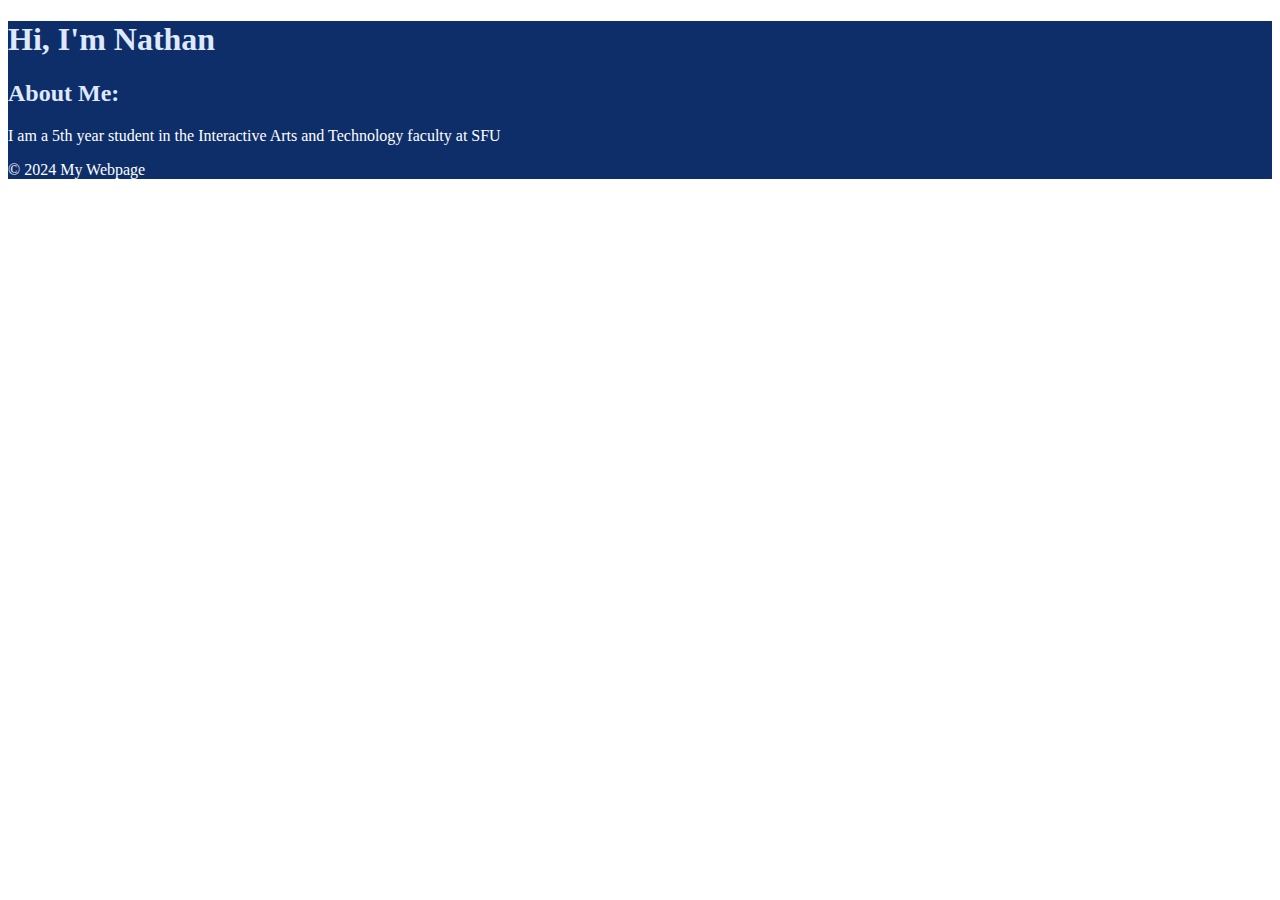
==== index.html @ a0d63782 "Linked css to html" ====
<!DOCTYPE html>
<html lang="en">
  <head>
    <meta charset="UTF-8">
    <meta name="viewport" content="width=device-width, initial-scale=1.0">
    <link rel="stylesheet" href=style.css>
    <title>My Webpage</title>
  </head>
  <body>
    <div>
        <header>
        <h1>Hi, I'm Nathan</h1>
        </header>
        
        <main>
            <h2>About Me:</h2>

        <p>I am a 5th year student in the Interactive Arts and Technology faculty at SFU</p>
        </main>
        
        <footer>
        <p>© 2024 My Webpage</p>
        </footer>
    </div>
  </body>
</html>
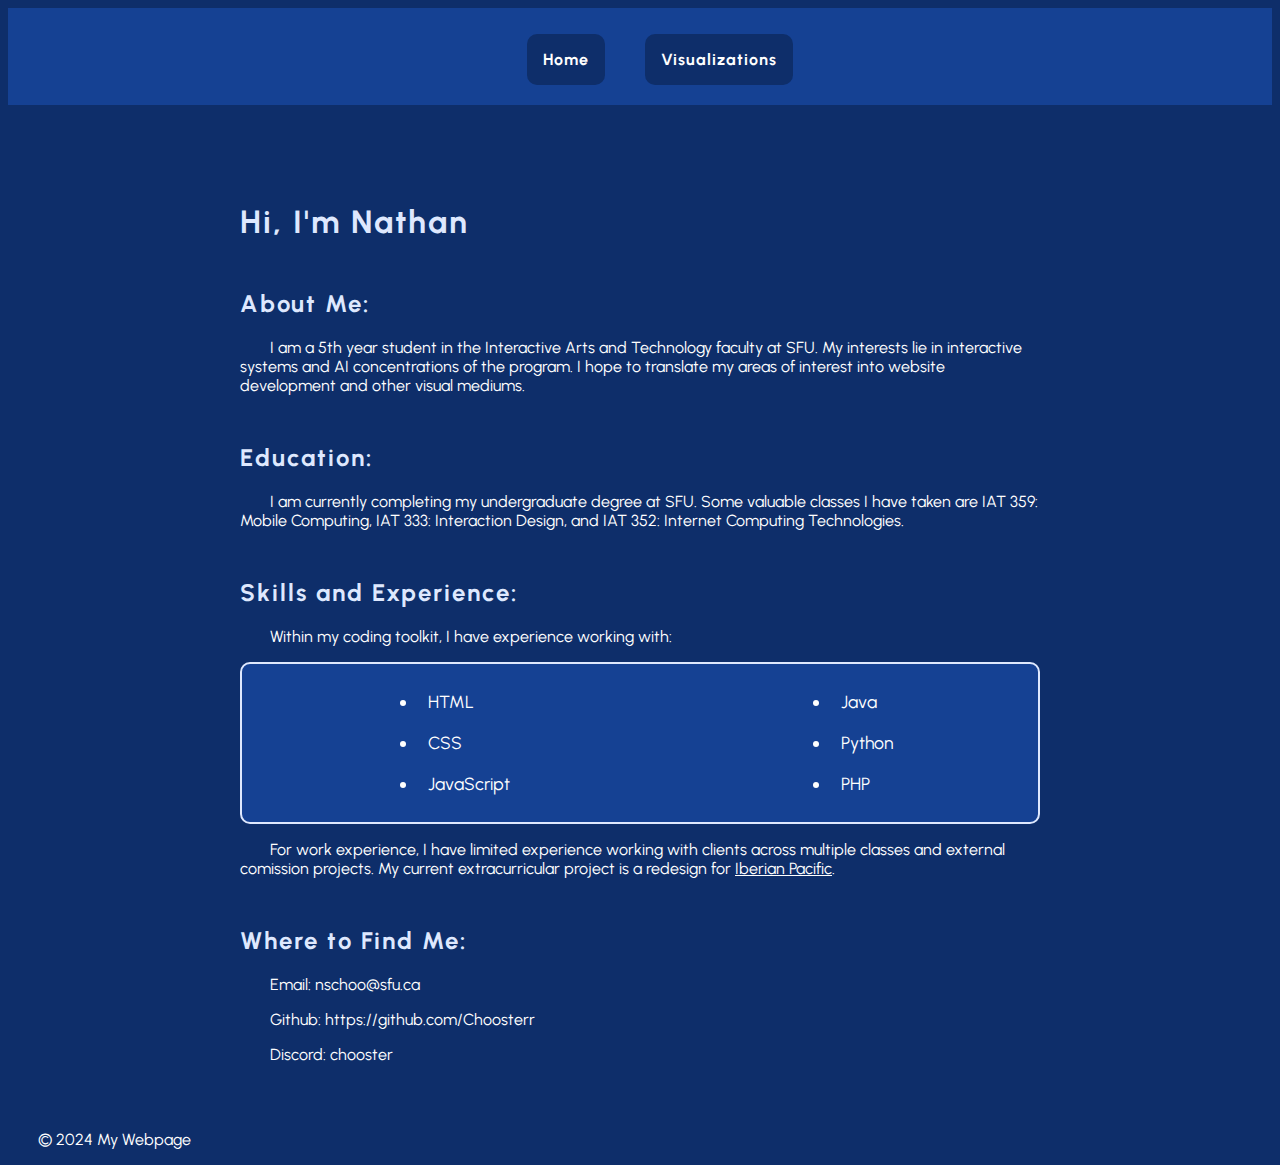
==== commit 5d368e63: "Completed basic website and styling." ====
--- a/index.html
+++ b/index.html
@@ -4,23 +4,66 @@
     <meta charset="UTF-8">
     <meta name="viewport" content="width=device-width, initial-scale=1.0">
     <link rel="stylesheet" href=style.css>
-    <title>My Webpage</title>
+    <link rel="stylesheet" href="https://fonts.googleapis.com/css?family=Urbanist">
+    <title>Nathan Choo - Home</title>
   </head>
   <body>
-    <div>
         <header>
-        <h1>Hi, I'm Nathan</h1>
+          <div class="container-nav">
+            <div class="navbar">
+              <nav>
+                <ul>
+                  <li><a href="#">Home</a></li>
+                  <li><a href="#">Visualizations</a></li>
+                </ul>
+              </nav>
+            </div>
+          </div>
         </header>
         
         <main>
+          <div class="container">         
+            <h1>Hi, I'm Nathan</h1>
             <h2>About Me:</h2>
+            <p>I am a 5th year student in the Interactive Arts and Technology faculty at SFU. My interests lie in
+              interactive systems and AI concentrations of the program. I hope to translate my areas of interest 
+              into website development and other visual mediums.
+            </p>
 
-        <p>I am a 5th year student in the Interactive Arts and Technology faculty at SFU</p>
+            <h2>Education:</h2>
+            <p>I am currently completing my undergraduate degree at SFU. Some valuable classes I have taken are
+              IAT 359: Mobile Computing, IAT 333: Interaction Design, and IAT 352: Internet Computing Technologies.
+            </p>
+
+            <h2>Skills and Experience:</h2>
+            <p>Within my coding toolkit, I have experience working with:</p>
+            <div class="container-list">
+              <ul>
+                <li>HTML</li>
+                <li>CSS</li>
+                <li>JavaScript</li>
+              </ul>
+              <ul>
+                <li>Java</li>
+                <li>Python</li>
+                <li>PHP</li>
+              </ul>
+            </div>
+            <p>For work experience, I have limited experience working with clients across multiple classes and
+              external comission projects. My current extracurricular project is a redesign for 
+              <a href="https://www.iberianpacific.com/" target="_blank">Iberian Pacific</a>. 
+            </p>
+
+            <h2>Where to Find Me:</h2>
+            <p>Email: nschoo@sfu.ca</p>
+            <p>Github: https://github.com/Choosterr</p>
+            <p>Discord: chooster</p>
+          </div>
+
         </main>
         
         <footer>
-        <p>© 2024 My Webpage</p>
+          <p>© 2024 My Webpage</p>
         </footer>
-    </div>
   </body>
 </html>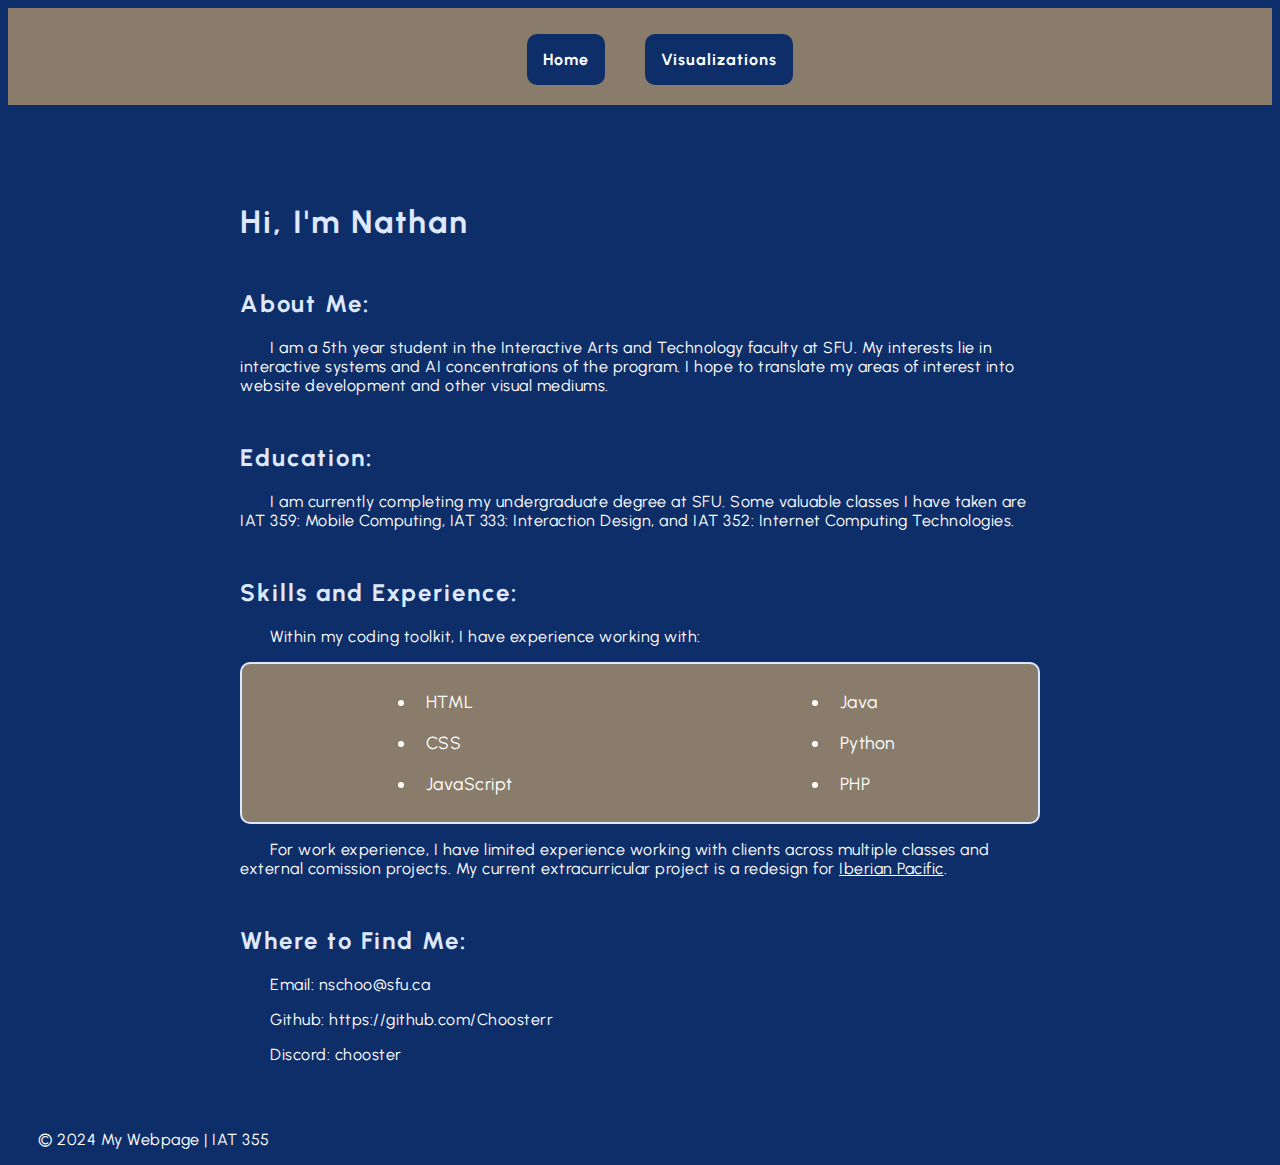
==== commit cc1830de: "Added Javascript integration with SVG" ====
--- a/index.html
+++ b/index.html
@@ -63,7 +63,7 @@
         </main>
         
         <footer>
-          <p>© 2024 My Webpage</p>
+          <p>© 2024 My Webpage | IAT 355</p>
         </footer>
   </body>
 </html>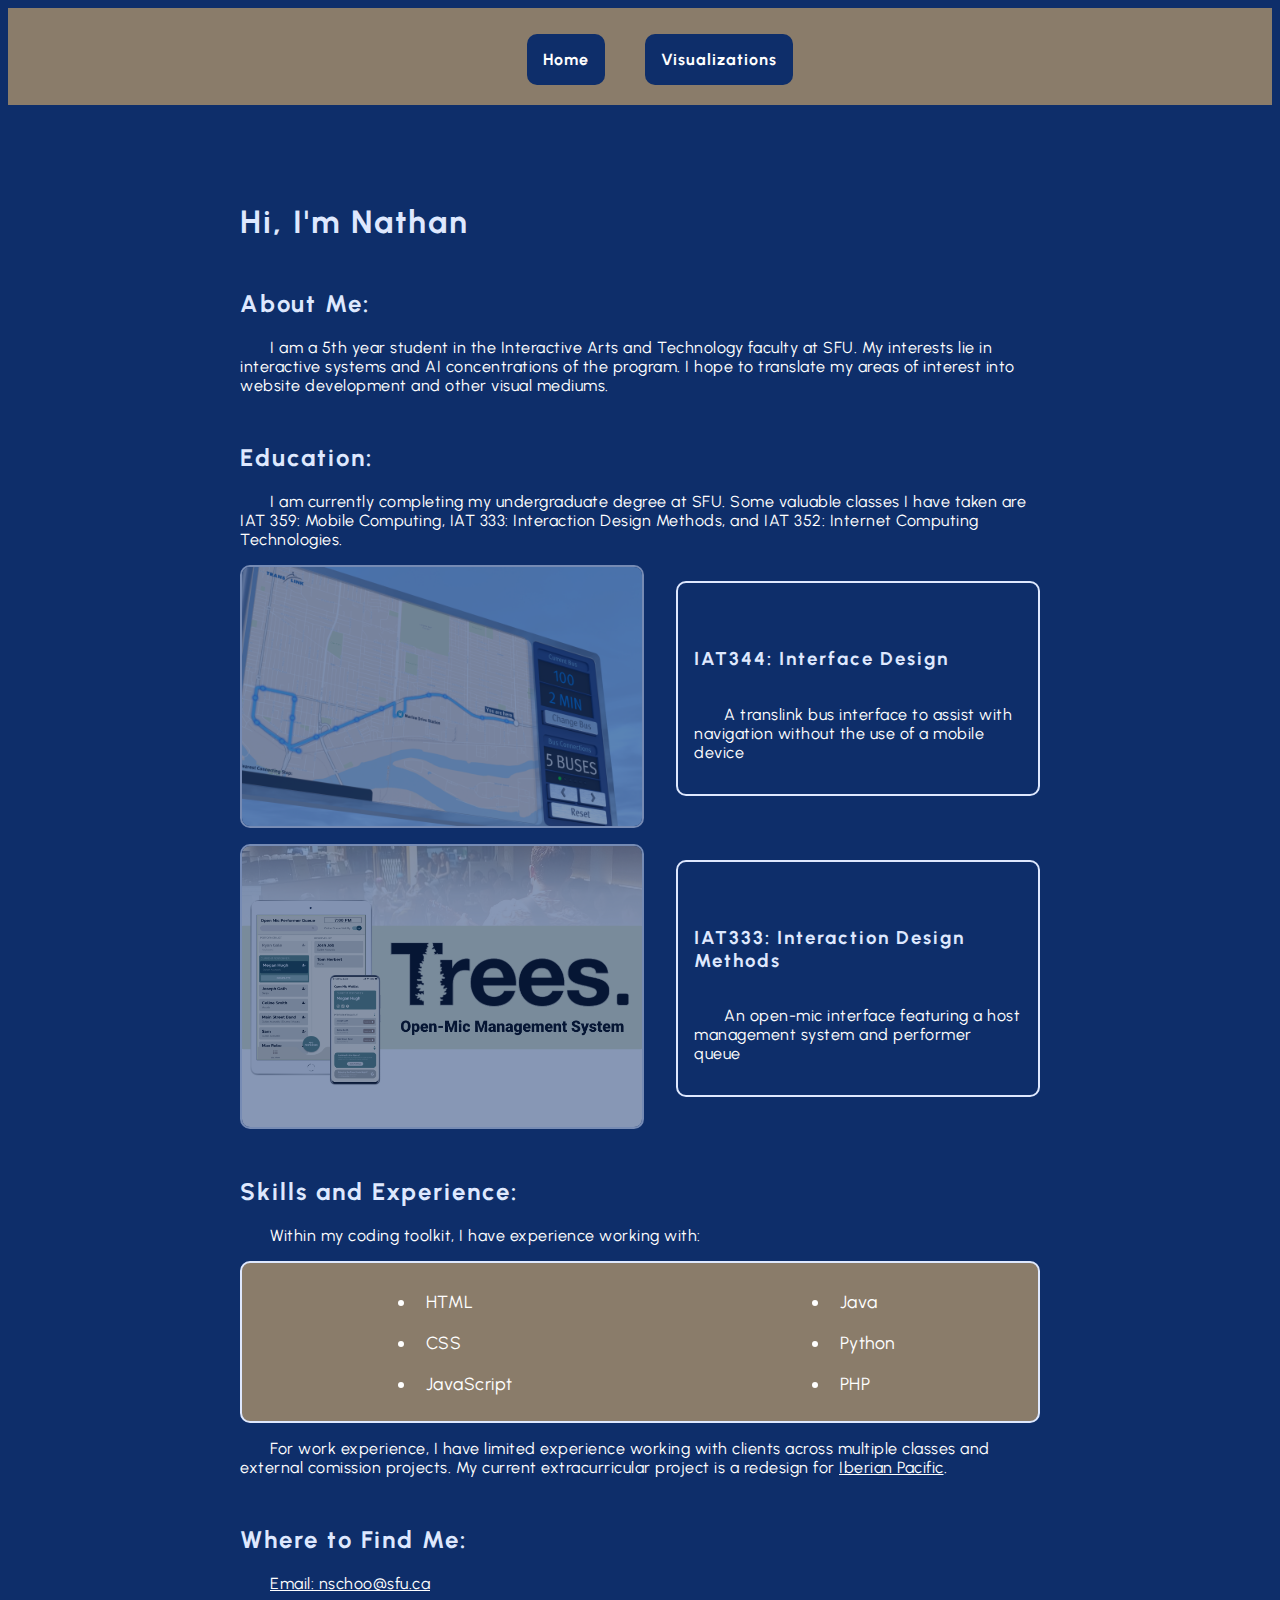
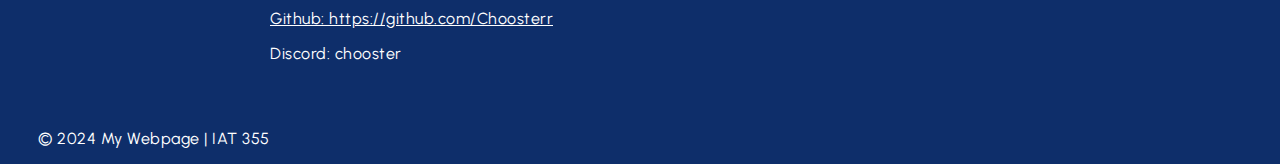
==== commit e2d0822d: "Added new project showcase and updated Readme file" ====
--- a/index.html
+++ b/index.html
@@ -13,8 +13,8 @@
             <div class="navbar">
               <nav>
                 <ul>
-                  <li><a href="#">Home</a></li>
-                  <li><a href="#">Visualizations</a></li>
+                  <li><a href="index.html">Home</a></li>
+                  <li><a href="visualizations.html">Visualizations</a></li>
                 </ul>
               </nav>
             </div>
@@ -32,8 +32,24 @@
 
             <h2>Education:</h2>
             <p>I am currently completing my undergraduate degree at SFU. Some valuable classes I have taken are
-              IAT 359: Mobile Computing, IAT 333: Interaction Design, and IAT 352: Internet Computing Technologies.
+              IAT 359: Mobile Computing, IAT 333: Interaction Design Methods, and IAT 352: Internet Computing Technologies.
             </p>
+
+            <div class="flexboxHorizontal">
+              <img src="IAT334 Render.png" alt="A 3D render of a bus navigation device" class="projectImg">
+              <div class="flexboxVertical">
+                <h3>IAT344: Interface Design</h3>  
+                <p> A translink bus interface to assist with navigation without the use of a mobile device</p>
+              </div>
+            </div>
+
+            <div class="flexboxHorizontal">
+              <img src="IAT333 Slide.png" alt="A presentation slide with an Ipad" class="projectImg">
+              <div class="flexboxVertical">
+                <h3>IAT333: Interaction Design Methods</h3>  
+                <p> An open-mic interface featuring a host management system and performer queue </p>
+              </div>
+            </div>
 
             <h2>Skills and Experience:</h2>
             <p>Within my coding toolkit, I have experience working with:</p>
@@ -55,8 +71,8 @@
             </p>
 
             <h2>Where to Find Me:</h2>
-            <p>Email: nschoo@sfu.ca</p>
-            <p>Github: https://github.com/Choosterr</p>
+            <p><a href="nschoo@sfu.ca">Email: nschoo@sfu.ca</a></p>
+            <p><a href="https://github.com/Choosterr">Github: https://github.com/Choosterr</a></p>
             <p>Discord: chooster</p>
           </div>
 
